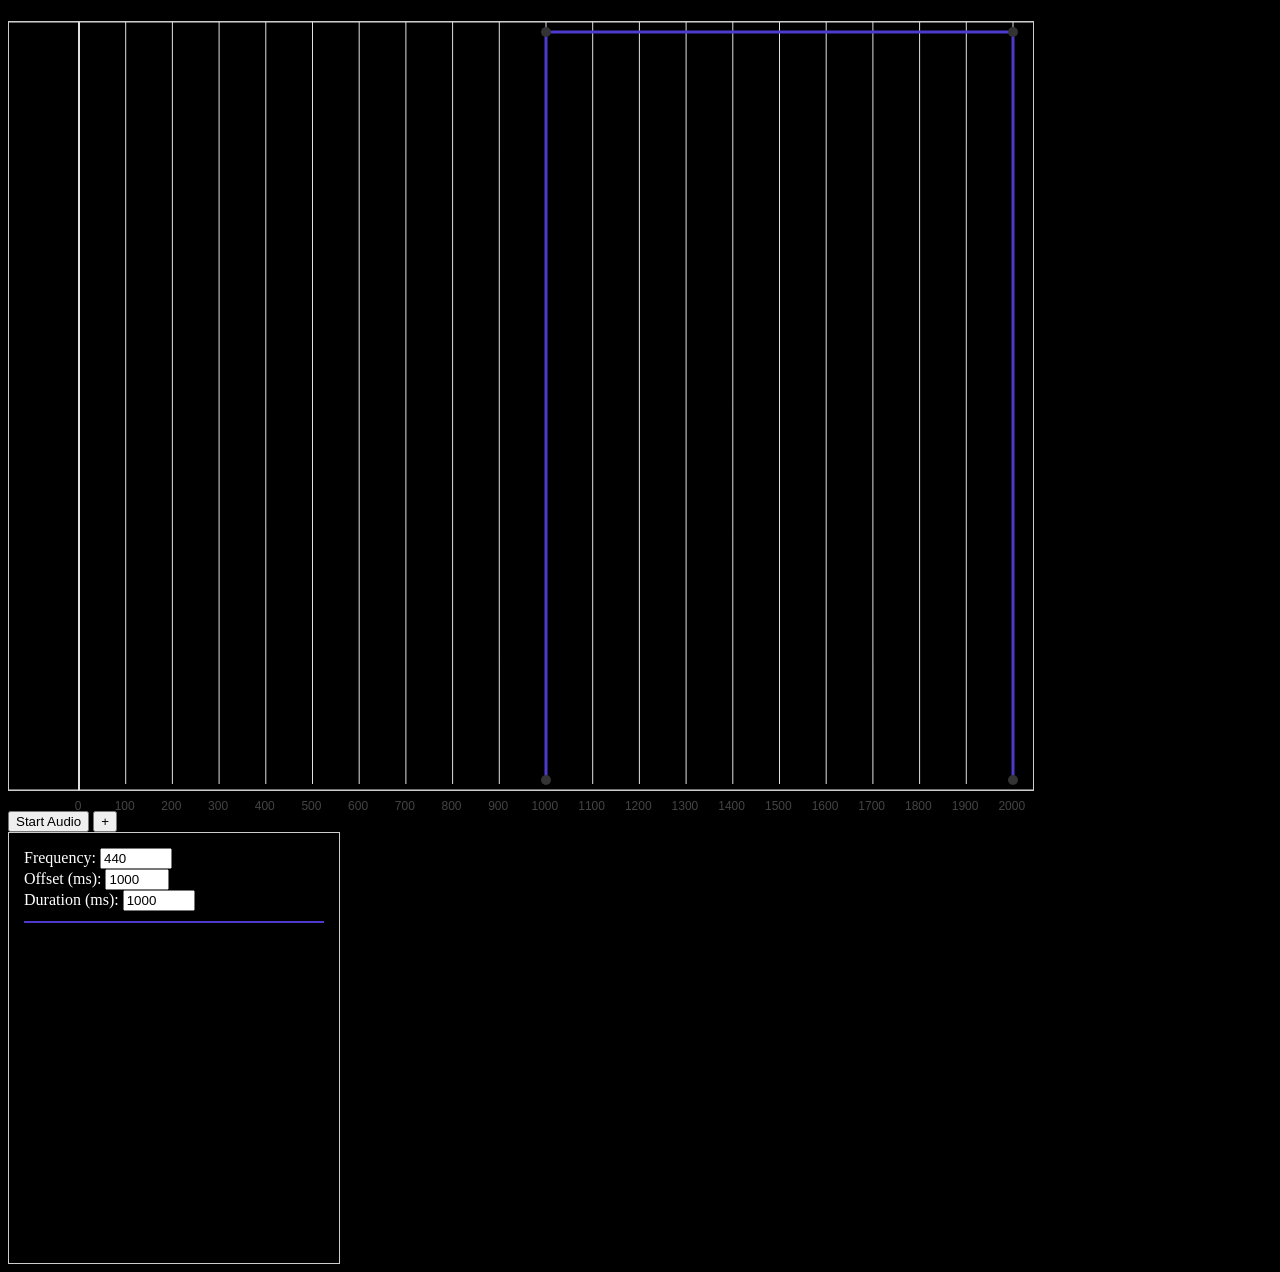
==== index.html @ 03dafda5 "Renamed from main to index" ====
<!DOCTYPE html>
<html lang="en">
<head>
    <meta charset="UTF-8">
    <meta name="viewport" content="width=device-width, initial-scale=1.0">
    <title>My Basic Webpage</title>
    <script src="script.js" defer></script>
</head>
<body>
    <link rel="stylesheet" href="style.css">
    <header>
        <h1 id="generatedstring"></h1>
    </header>

    <main>
        <div class="chart-content" id="chartContentWrapper">
            <canvas id="rawCanvas" width="1024" height="768" style="border:1px solid #ccc;"></canvas>
            <div class="x-axis-labels" id="labelsContainer"></div>
        </div>
        <div class="controls" id="controls">
        <button id="startBtn">Start Audio</button>
        <button id="addNewInput">+</button>
        <div class="scroll-box" id="audioBox">
        </div>
    </div>
    </main>

</body>
</html>
---- style.css ----
body {
    background-color: black;
    color: white; /* Makes your text readable on the black background */
}
.scroll-box {
    width: 300px;        /* Set your preferred width */
    height: 400px;       /* Critical: Sets the boundary limit */
    border: 1px solid #ccc;
    padding: 15px;
    
    /* The core mechanism */
    overflow-y: auto;    /* Adds a vertical scrollbar ONLY if content overflows */
}

.separator-line {
    border: none;               /* Remove default browser styling */
    height: 2px;                /* Sets the thickness of the line */
    margin-top: 10px;           /* Adds a small gap directly below the div */
    width: 300px;               /* Optional: Match the exact width of your box */
}

.x-axis-labels {
    display: flex;
    box-sizing: border-box;
    padding-top: 8px;
    padding-bottom: 12px;
    font-family: sans-serif;
    font-size: 12px;
    color: #444;
}

/* The blank spacer matching our left padding zone */
.axis-spacer {
    flex-shrink: 0;
}

/* Each individual tick text wrapper */
.tick-label {
    width: 0;
    position: relative;
    text-align: center;
    flex-shrink: 0;
}

/* Inner text centering trick to handle 0-width flex points */
.tick-label span {
    position: absolute;
    transform: translateX(-50%);
    white-space: nowrap;
}

/* This container handles the horizontal scrolling for BOTH the canvas and labels */
.chart-scroll-container {
    width: 100%;
    overflow-x: auto; 
    border: 1px solid #ccc;
    background: #f9f9f9;
}

/* Forces the inner elements to respect the dynamically calculated width */
.chart-content {
    position: relative;
}

canvas {
    display: block;
}
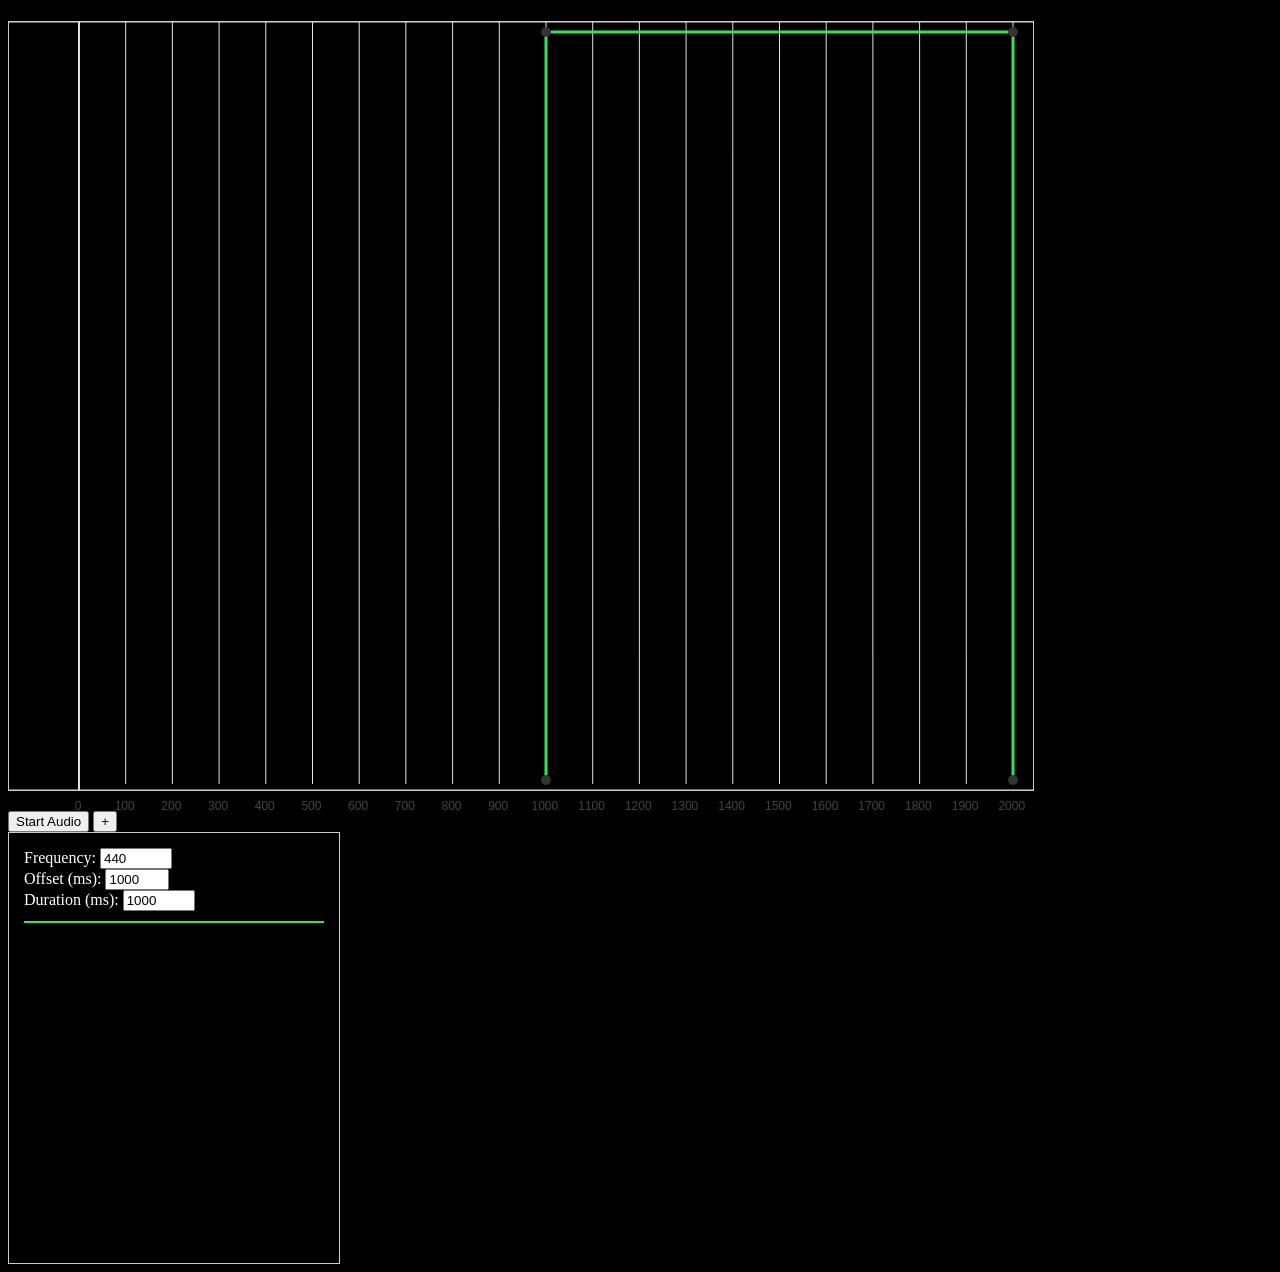
==== commit 8bd3320f: "Minor Reformatting" ====
--- a/index.html
+++ b/index.html
@@ -1,12 +1,7 @@
 <!DOCTYPE html>
-<html lang="en">
-<head>
-    <meta charset="UTF-8">
-    <meta name="viewport" content="width=device-width, initial-scale=1.0">
-    <title>My Basic Webpage</title>
+<meta charset="UTF-8">
+<body>
     <script src="script.js" defer></script>
-</head>
-<body>
     <link rel="stylesheet" href="style.css">
     <header>
         <h1 id="generatedstring"></h1>
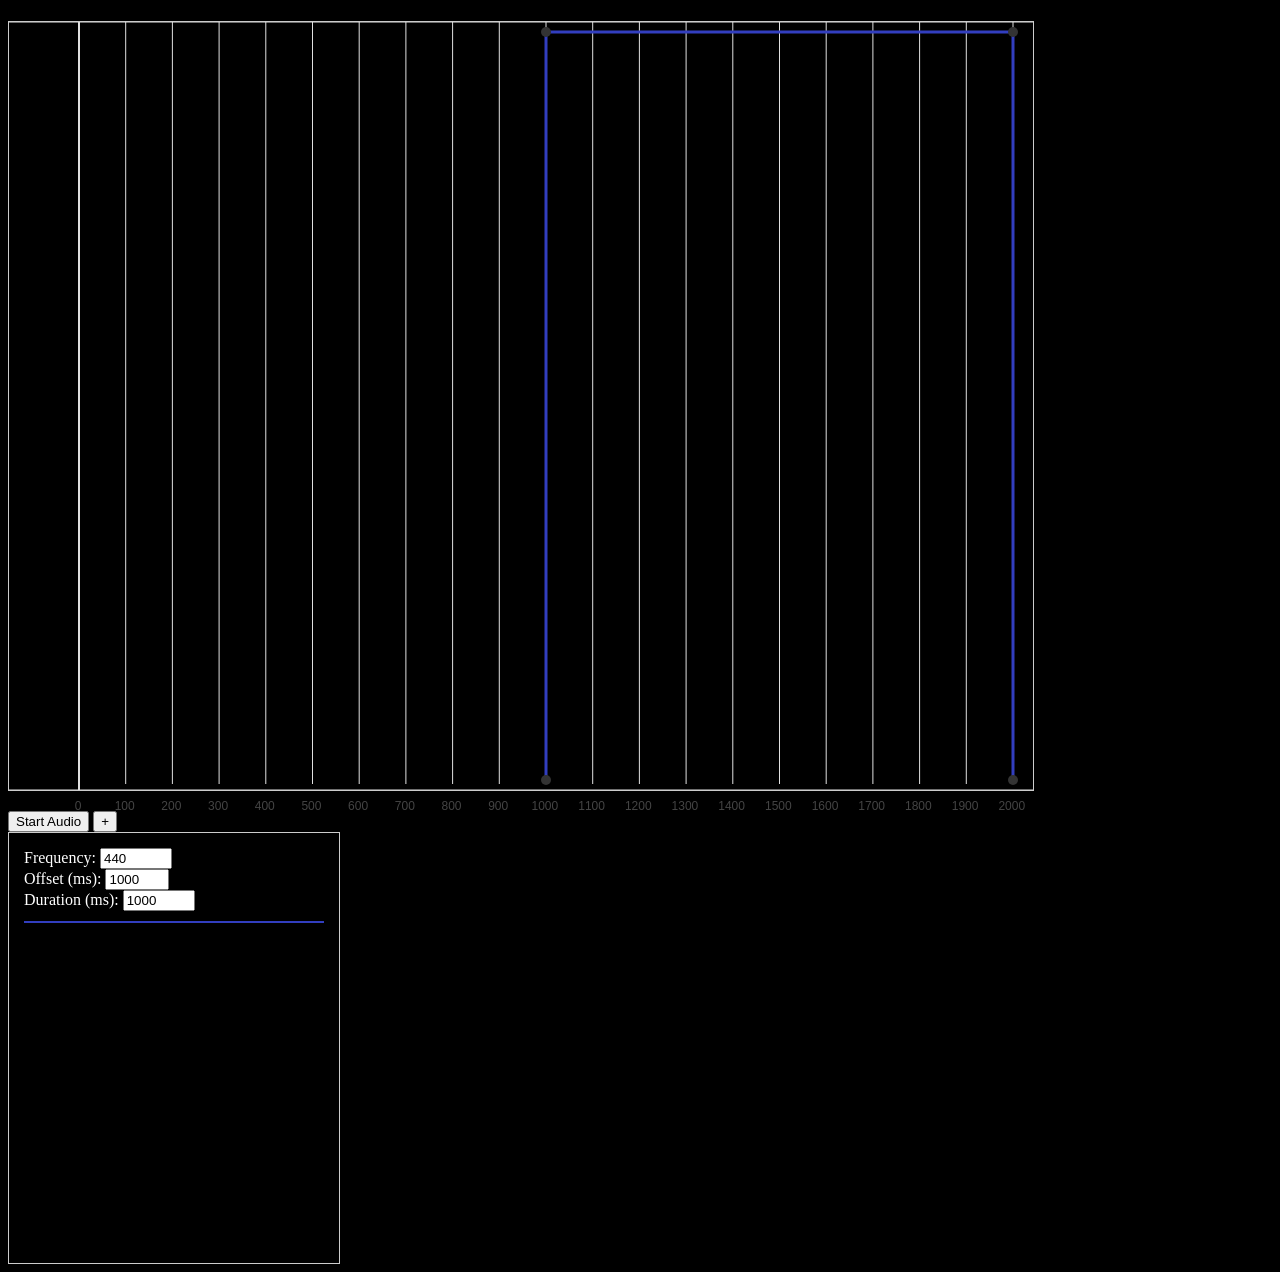
==== commit c9cbe365: "Removed open tag" ====
--- a/index.html
+++ b/index.html
@@ -20,5 +20,4 @@
     </div>
     </main>
 
-</body>
-</html>+</body>
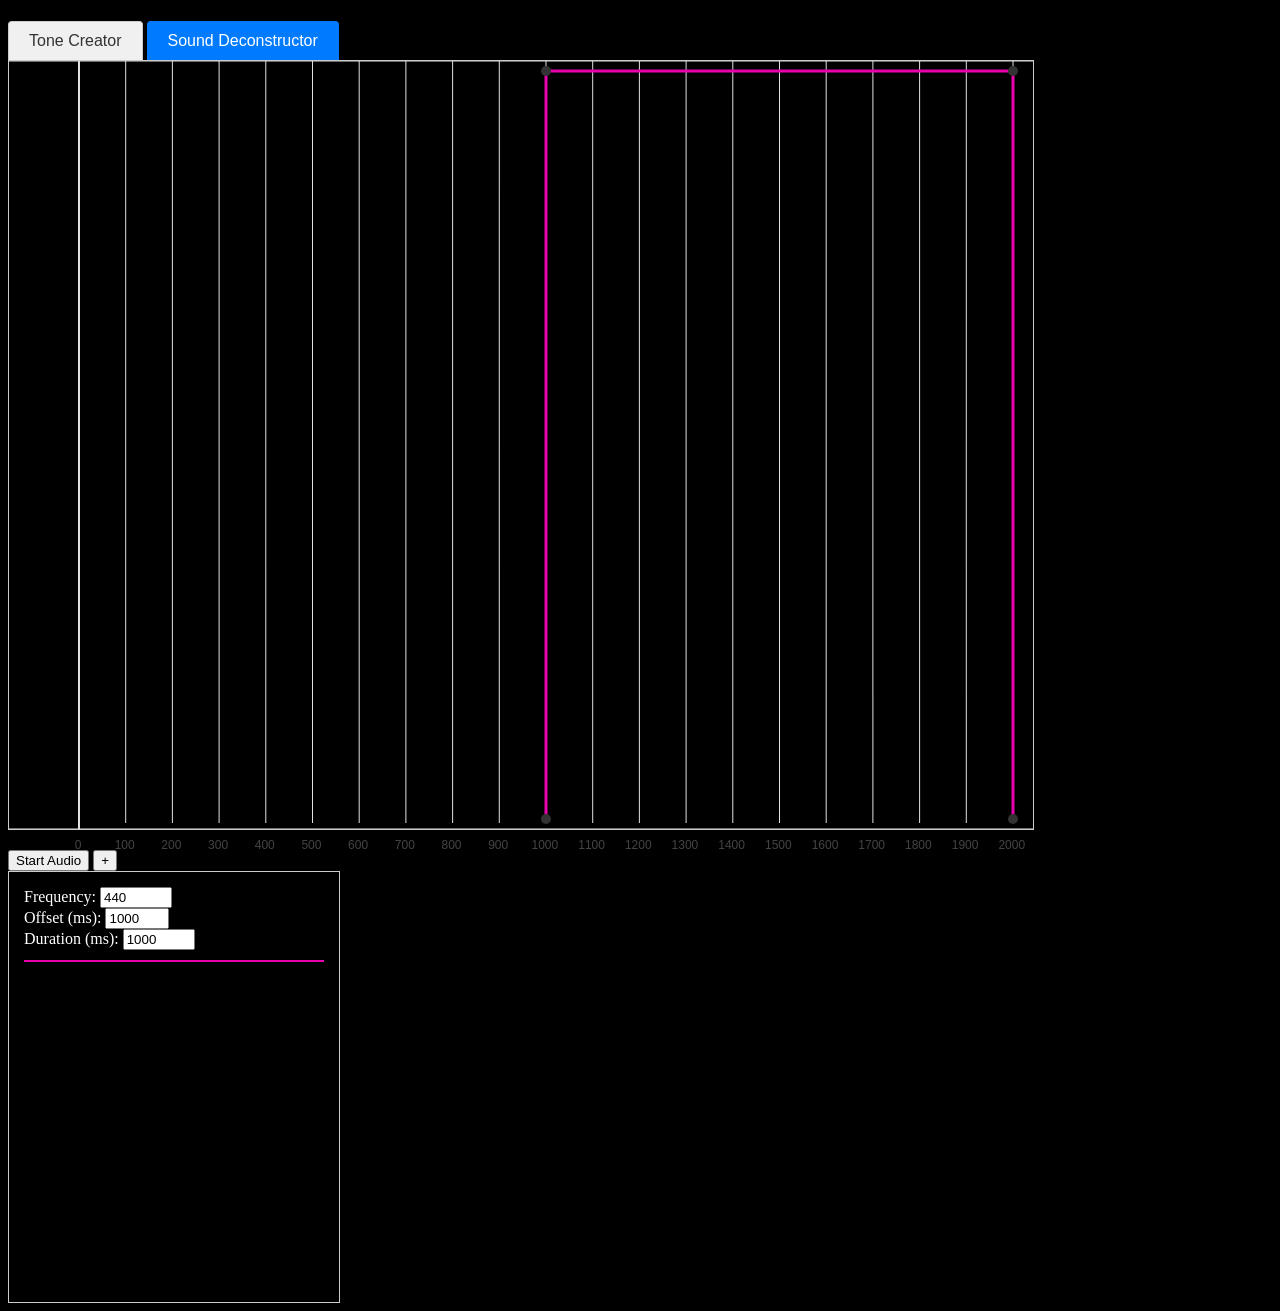
==== commit 1098f113: "Adding Tabs for future improvements" ====
--- a/index.html
+++ b/index.html
@@ -8,6 +8,17 @@
     </header>
 
     <main>
+        <div class="tab-container">
+            <label>
+                <input type="radio" name="tabGroup" value="Tab 1">
+                <div class="tab-button">Tone Creator</div>
+            </label>
+            
+            <label>
+                <input type="radio" name="tabGroup" value="Tab 2" checked>
+                <div class="tab-button">Sound Deconstructor</div>
+            </label>
+        </div>
         <div class="chart-content" id="chartContentWrapper">
             <canvas id="rawCanvas" width="1024" height="768" style="border:1px solid #ccc;"></canvas>
             <div class="x-axis-labels" id="labelsContainer"></div>
--- a/style.css
+++ b/style.css
@@ -64,4 +64,40 @@
 
 canvas {
     display: block;
+}
+
+.tab-container {
+    display: flex;
+    gap: 4px; /* Space between tabs */
+    font-family: sans-serif;
+}
+
+/* Hide the default radio circle entirely */
+.tab-container input[type="radio"] {
+    display: none;
+}
+
+/* Style the labels to look like buttons/tabs */
+.tab-button {
+    padding: 10px 20px;
+    background-color: #f0f0f0;
+    color: #333;
+    border: 1px solid #ccc;
+    border-bottom: none; /* Gives it a classic tab look */
+    border-radius: 4px 4px 0 0;
+    cursor: pointer;
+    transition: background-color 0.2s, color 0.2s;
+    user-select: none;
+}
+
+/* Hover effect */
+.tab-button:hover {
+    background-color: #e0e0e0;
+}
+
+/* The Magic: Style the label ONLY when its hidden radio is :checked */
+.tab-container input[type="radio"]:checked + .tab-button {
+    background-color: #007bff;
+    color: white;
+    border-color: #007bff;
 }
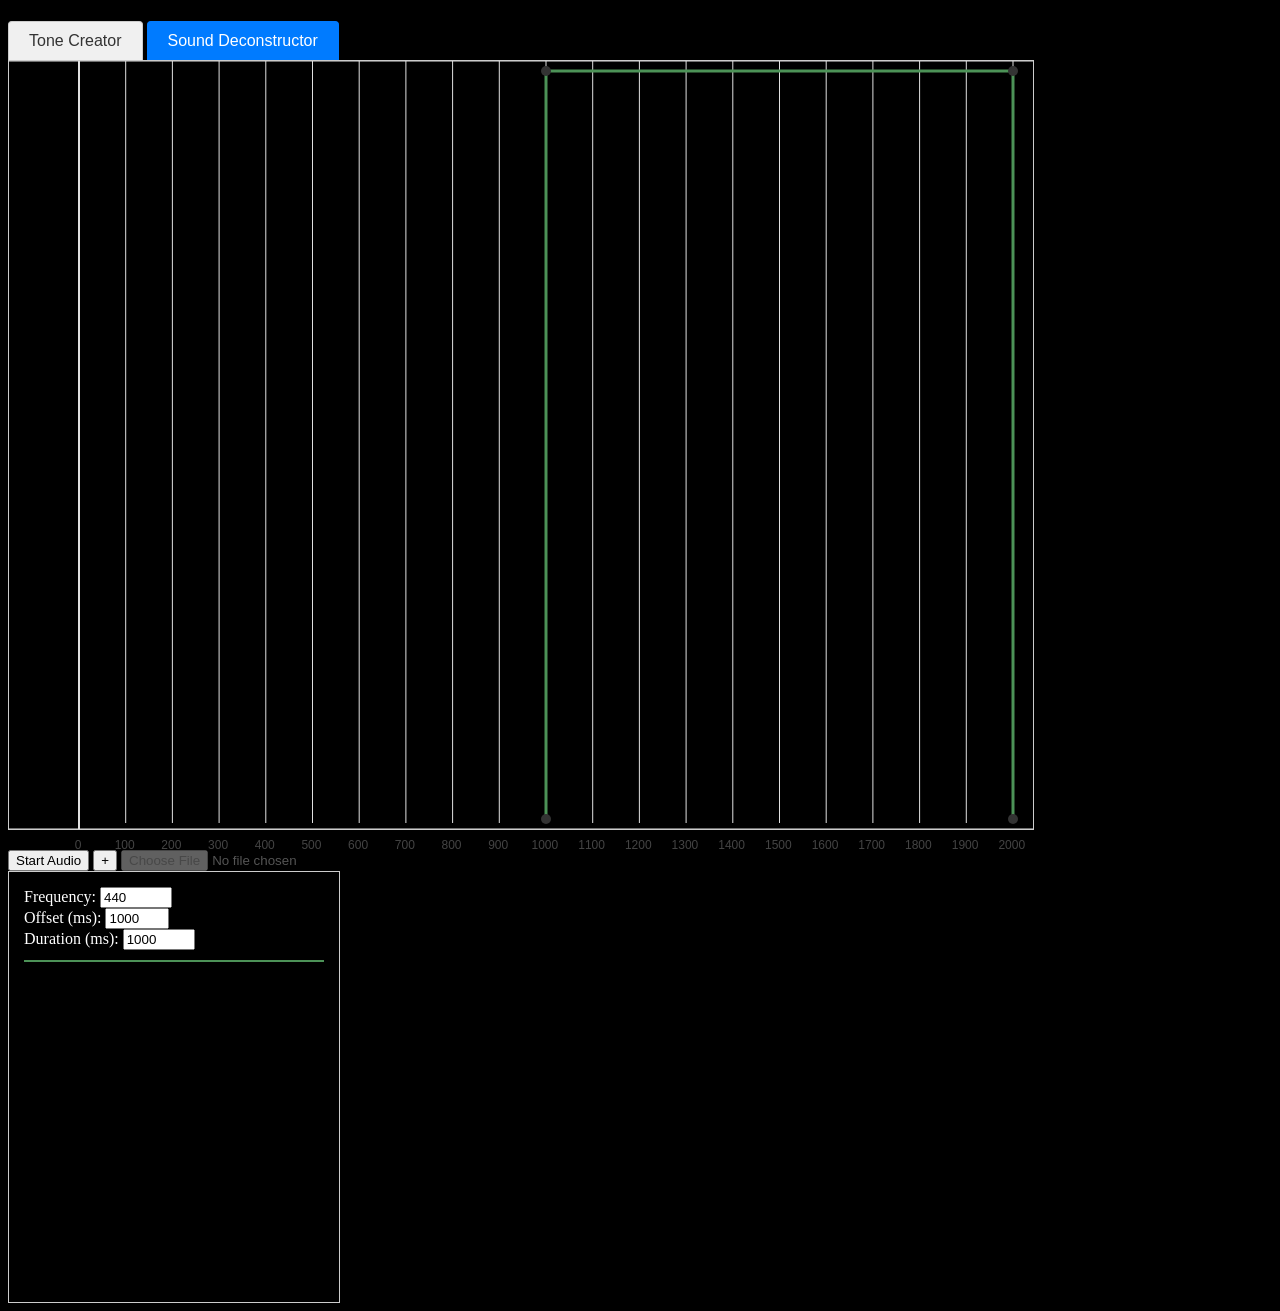
==== commit 7dd27d82: "Working Flip Flopping Controls" ====
--- a/index.html
+++ b/index.html
@@ -24,8 +24,9 @@
             <div class="x-axis-labels" id="labelsContainer"></div>
         </div>
         <div class="controls" id="controls">
-        <button id="startBtn">Start Audio</button>
-        <button id="addNewInput">+</button>
+            <button id="startBtn" class="Tab 1">Start Audio</button>
+            <button id="addNewInput" class="Tab 1">+</button>
+            <input type="file" id="audioFile" accept=".mp3, .wav" disabled class="Tab 2">
         <div class="scroll-box" id="audioBox">
         </div>
     </div>
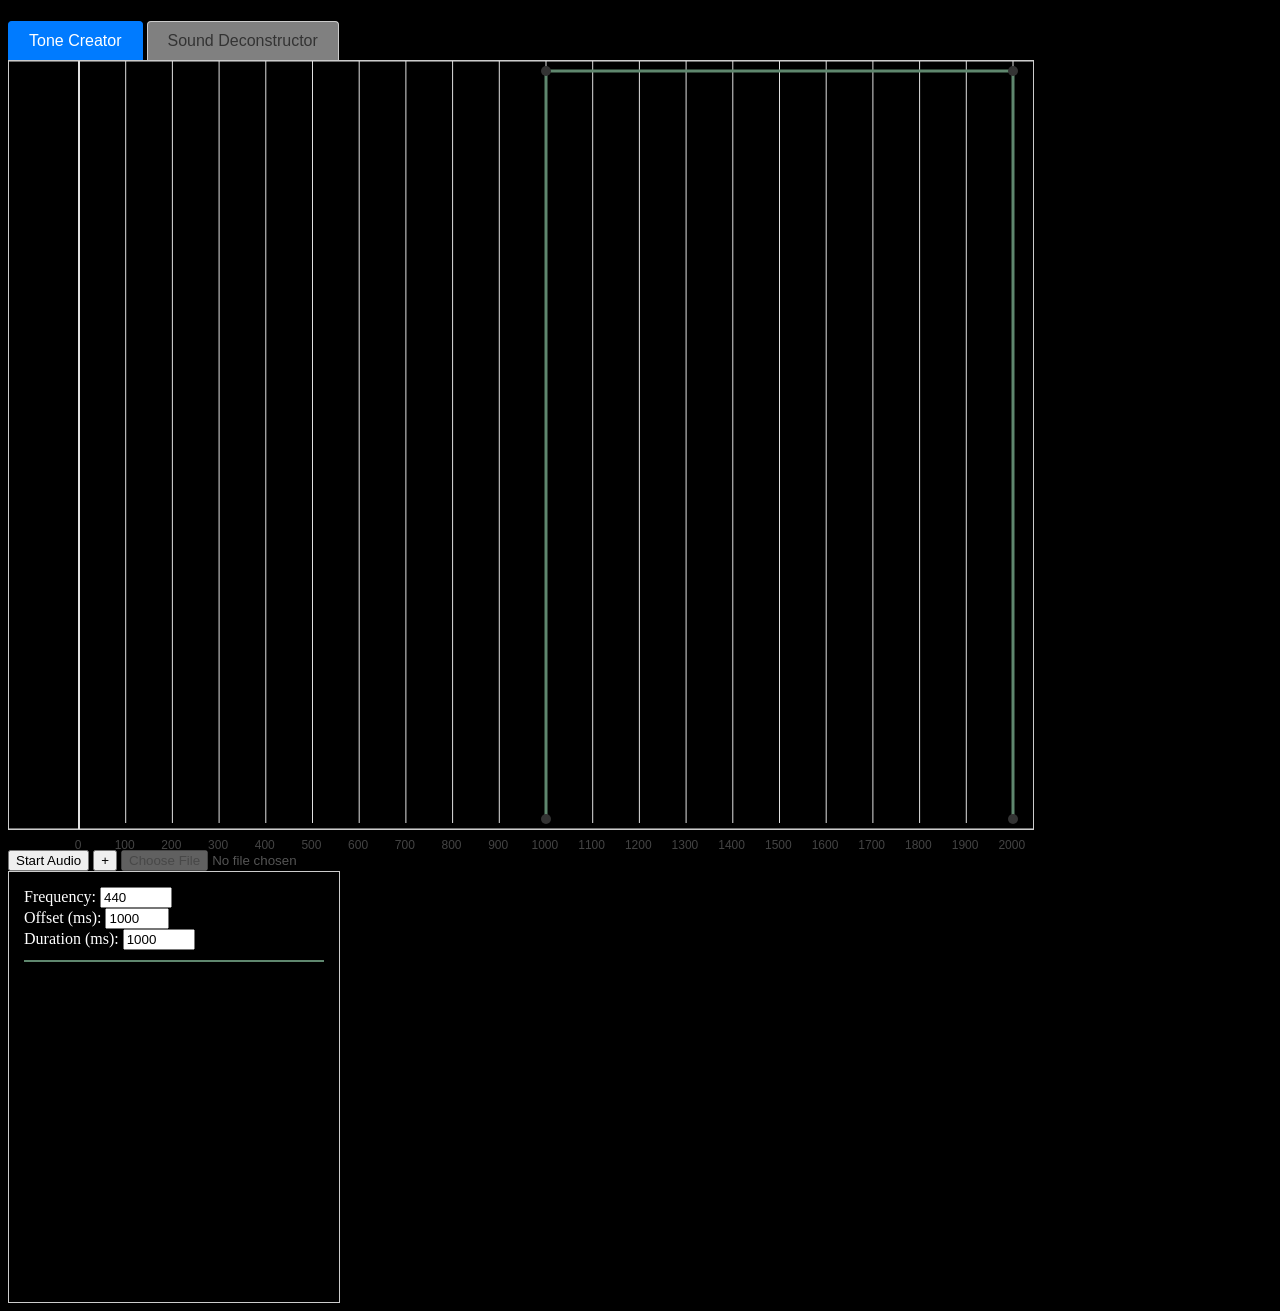
==== commit 39bf6251: "Added FFT - likely a wrong approach here." ====
--- a/index.html
+++ b/index.html
@@ -10,12 +10,12 @@
     <main>
         <div class="tab-container">
             <label>
-                <input type="radio" name="tabGroup" value="Tab 1">
+                <input type="radio" name="tabGroup" value="Tab 1" checked>
                 <div class="tab-button">Tone Creator</div>
             </label>
             
             <label>
-                <input type="radio" name="tabGroup" value="Tab 2" checked>
+                <input type="radio" name="tabGroup" value="Tab 2">
                 <div class="tab-button">Sound Deconstructor</div>
             </label>
         </div>
@@ -26,7 +26,7 @@
         <div class="controls" id="controls">
             <button id="startBtn" class="Tab 1">Start Audio</button>
             <button id="addNewInput" class="Tab 1">+</button>
-            <input type="file" id="audioFile" accept=".mp3, .wav" disabled class="Tab 2">
+            <input type="file" id="audioFile" accept=".wav" disabled class="Tab 2">
         <div class="scroll-box" id="audioBox">
         </div>
     </div>
--- a/style.css
+++ b/style.css
@@ -80,7 +80,7 @@
 /* Style the labels to look like buttons/tabs */
 .tab-button {
     padding: 10px 20px;
-    background-color: #f0f0f0;
+    background-color: #808080;
     color: #333;
     border: 1px solid #ccc;
     border-bottom: none; /* Gives it a classic tab look */
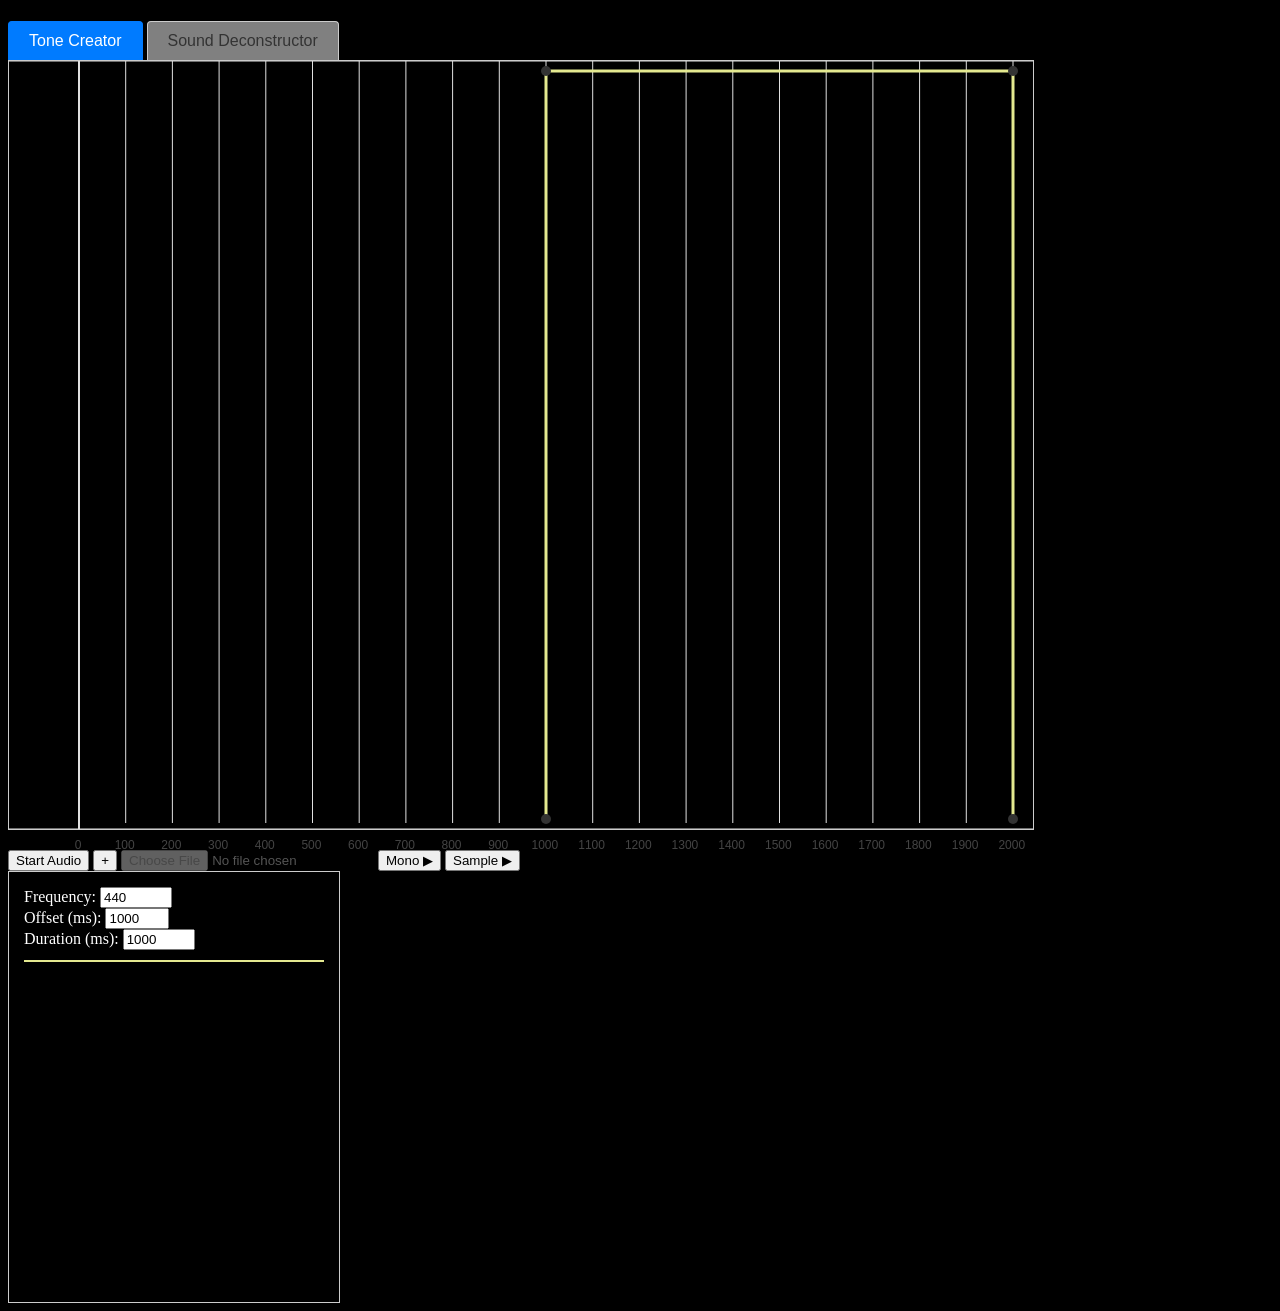
==== commit 4978319a: "Loading Audio file, Playing" ====
--- a/index.html
+++ b/index.html
@@ -27,6 +27,8 @@
             <button id="startBtn" class="Tab 1">Start Audio</button>
             <button id="addNewInput" class="Tab 1">+</button>
             <input type="file" id="audioFile" accept=".wav" disabled class="Tab 2">
+            <button id="playMono" class="Tab 2">Mono ▶</button>
+            <button id="playSample" class="Tab 2">Sample ▶</button>
         <div class="scroll-box" id="audioBox">
         </div>
     </div>
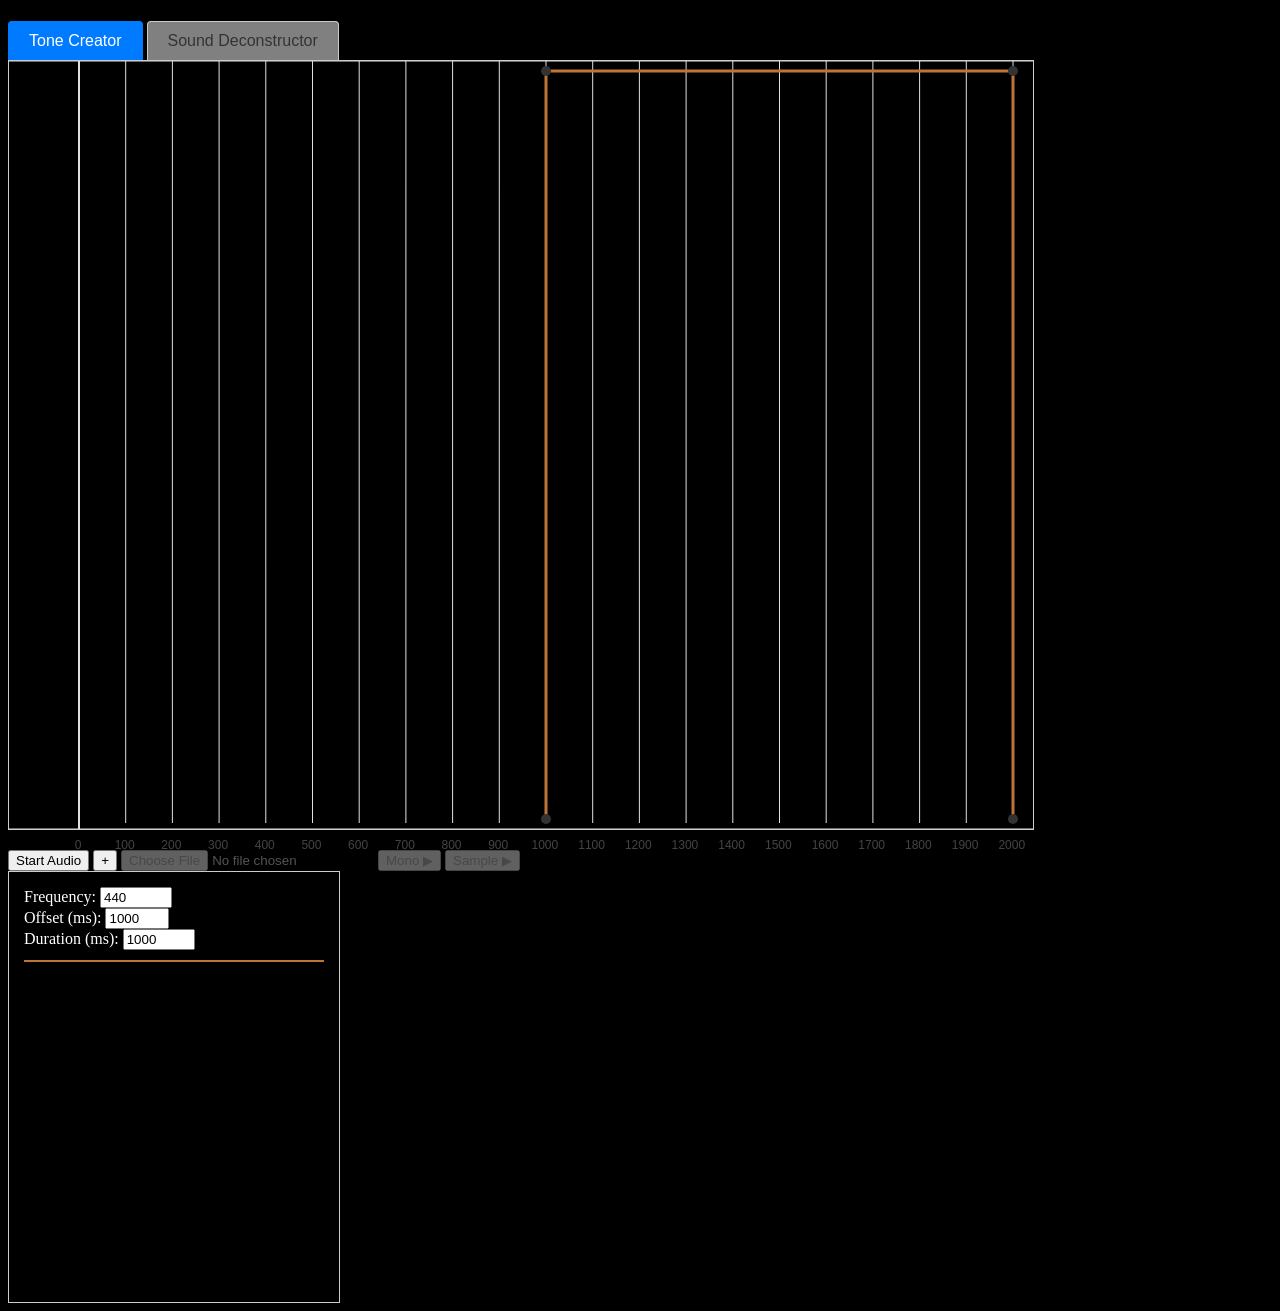
==== commit a680ccf7: "Adding better refresh handling" ====
--- a/index.html
+++ b/index.html
@@ -10,7 +10,7 @@
     <main>
         <div class="tab-container">
             <label>
-                <input type="radio" name="tabGroup" value="Tab 1" checked>
+                <input type="radio" name="tabGroup" value="Tab 1" id="defTab" checked>
                 <div class="tab-button">Tone Creator</div>
             </label>
             
